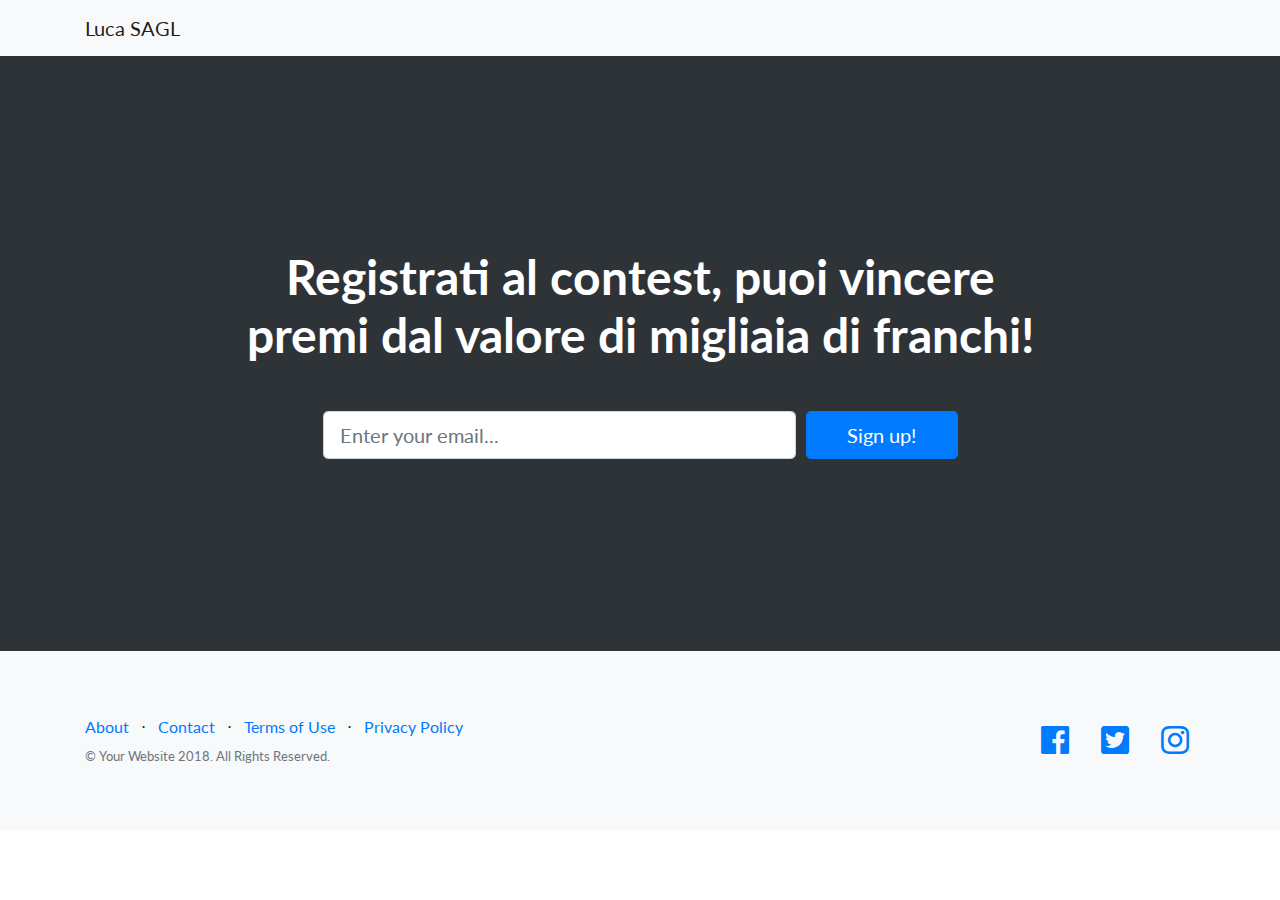
==== Codice/index.html @ 52860971 "Codice + Diario + Documentazione" ====
<!DOCTYPE html>
<html lang="en">

  <head>

    <meta charset="utf-8">
    <meta name="viewport" content="width=device-width, initial-scale=1, shrink-to-fit=no">
    <meta name="description" content="">
    <meta name="author" content="">

    <title>Homepage</title>

    <!-- Bootstrap core CSS -->
    <link href="vendor/bootstrap/css/bootstrap.min.css" rel="stylesheet">

    <!-- Custom fonts for this template -->
    <link href="vendor/fontawesome-free/css/all.min.css" rel="stylesheet">
    <link href="vendor/simple-line-icons/css/simple-line-icons.css" rel="stylesheet" type="text/css">
    <link href="https://fonts.googleapis.com/css?family=Lato:300,400,700,300italic,400italic,700italic" rel="stylesheet" type="text/css">

    <!-- Custom styles for this template -->
    <link href="css/landing-page.min.css" rel="stylesheet">

  </head>

  <body>

    <!-- Navigation -->
    <nav class="navbar navbar-light bg-light static-top">
      <div class="container">
        <a class="navbar-brand" href="#">Luca SAGL</a>
      </div>
    </nav>

    <!-- Masthead -->
    <header class="masthead text-white text-center" id="carousel">
      <div class="overlay"></div>
      <div class="container" style="opacity: 1;">
        <div class="row">
          <div class="col-xl-9 mx-auto">
            <h1 class="mb-5">Registrati al contest, puoi vincere premi dal valore di migliaia di franchi!</h1>
          </div>
          <div class="col-md-10 col-lg-8 col-xl-7 mx-auto">
            <form>
              <div class="form-row">
                <div class="col-12 col-md-9 mb-2 mb-md-0">
                  <input type="email" class="form-control form-control-lg" placeholder="Enter your email...">
                </div>
                <div class="col-12 col-md-3">
                  <button type="submit" class="btn btn-block btn-lg btn-primary">Sign up!</button>
                </div>
              </div>
            </form>
          </div>
        </div>
      </div>
    </header>

   
    <!-- Footer -->
    
    <footer class="footer bg-light">
      <div class="container">
        <div class="row">
          <div class="col-lg-6 h-100 text-center text-lg-left my-auto">
            <ul class="list-inline mb-2">
              <li class="list-inline-item">
                <a href="#">About</a>
              </li>
              <li class="list-inline-item">&sdot;</li>
              <li class="list-inline-item">
                <a href="#">Contact</a>
              </li>
              <li class="list-inline-item">&sdot;</li>
              <li class="list-inline-item">
                <a href="#">Terms of Use</a>
              </li>
              <li class="list-inline-item">&sdot;</li>
              <li class="list-inline-item">
                <a href="#">Privacy Policy</a>
              </li>
            </ul>
            <p class="text-muted small mb-4 mb-lg-0">&copy; Your Website 2018. All Rights Reserved.</p>
          </div>
          <div class="col-lg-6 h-100 text-center text-lg-right my-auto">
            <ul class="list-inline mb-0">
              <li class="list-inline-item mr-3">
                <a href="#">
                  <i class="fab fa-facebook fa-2x fa-fw"></i>
                </a>
              </li>
              <li class="list-inline-item mr-3">
                <a href="#">
                  <i class="fab fa-twitter-square fa-2x fa-fw"></i>
                </a>
              </li>
              <li class="list-inline-item">
                <a href="#">
                  <i class="fab fa-instagram fa-2x fa-fw"></i>
                </a>
              </li>
            </ul>
          </div>
        </div>
      </div>
    </footer>

    <!-- Bootstrap core JavaScript -->
    <script src="vendor/jquery/jquery.min.js"></script>
    <script src="vendor/bootstrap/js/bootstrap.bundle.min.js"></script>

    <script>
      var imageIndex = 0;
      var intervall = 1000;
      setInterval(function(){
          if(imageIndex == 0){
              $(".masthead").css("background-image","url('img/bg-showcase-1.jpg')"); 
              
              console.log("Changed 0");
          } 

          if(imageIndex == 1){
              $(".masthead").css("background-image","url('img/bg-showcase-2.jpg')");  
              console.log("Changed 1");
          }

          if(imageIndex == 2){
              $(".masthead").css("background-image","url('img/bg-showcase-3.jpg')");  
              console.log("Changed 2");
          } 

          imageIndex += 1;
          if(imageIndex > 2){imageIndex =0;}
      },intervall);
    </script>
  </body>
</html>
---- Codice/vendor/fontawesome-free/css/all.min.css ----
/*!
 * Font Awesome Free 5.3.1 by @fontawesome - https://fontawesome.com
 * License - https://fontawesome.com/license/free (Icons: CC BY 4.0, Fonts: SIL OFL 1.1, Code: MIT License)
 */
.fa,.fab,.fal,.far,.fas{-moz-osx-font-smoothing:grayscale;-webkit-font-smoothing:antialiased;display:inline-block;font-style:normal;font-variant:normal;text-rendering:auto;line-height:1}.fa-lg{font-size:1.33333em;line-height:.75em;vertical-align:-.0667em}.fa-xs{font-size:.75em}.fa-sm{font-size:.875em}.fa-1x{font-size:1em}.fa-2x{font-size:2em}.fa-3x{font-size:3em}.fa-4x{font-size:4em}.fa-5x{font-size:5em}.fa-6x{font-size:6em}.fa-7x{font-size:7em}.fa-8x{font-size:8em}.fa-9x{font-size:9em}.fa-10x{font-size:10em}.fa-fw{text-align:center;width:1.25em}.fa-ul{list-style-type:none;margin-left:2.5em;padding-left:0}.fa-ul>li{position:relative}.fa-li{left:-2em;position:absolute;text-align:center;width:2em;line-height:inherit}.fa-border{border:.08em solid #eee;border-radius:.1em;padding:.2em .25em .15em}.fa-pull-left{float:left}.fa-pull-right{float:right}.fa.fa-pull-left,.fab.fa-pull-left,.fal.fa-pull-left,.far.fa-pull-left,.fas.fa-pull-left{margin-right:.3em}.fa.fa-pull-right,.fab.fa-pull-right,.fal.fa-pull-right,.far.fa-pull-right,.fas.fa-pull-right{margin-left:.3em}.fa-spin{animation:fa-spin 2s infinite linear}.fa-pulse{animation:fa-spin 1s infinite steps(8)}@keyframes fa-spin{0%{transform:rotate(0deg)}to{transform:rotate(1turn)}}.fa-rotate-90{-ms-filter:"progid:DXImageTransform.Microsoft.BasicImage(rotation=1)";transform:rotate(90deg)}.fa-rotate-180{-ms-filter:"progid:DXImageTransform.Microsoft.BasicImage(rotation=2)";transform:rotate(180deg)}.fa-rotate-270{-ms-filter:"progid:DXImageTransform.Microsoft.BasicImage(rotation=3)";transform:rotate(270deg)}.fa-flip-horizontal{-ms-filter:"progid:DXImageTransform.Microsoft.BasicImage(rotation=0, mirror=1)";transform:scaleX(-1)}.fa-flip-vertical{transform:scaleY(-1)}.fa-flip-horizontal.fa-flip-vertical,.fa-flip-vertical{-ms-filter:"progid:DXImageTransform.Microsoft.BasicImage(rotation=2, mirror=1)"}.fa-flip-horizontal.fa-flip-vertical{transform:scale(-1)}:root .fa-flip-horizontal,:root .fa-flip-vertical,:root .fa-rotate-90,:root .fa-rotate-180,:root .fa-rotate-270{-webkit-filter:none;filter:none}.fa-stack{display:inline-block;height:2em;line-height:2em;position:relative;vertical-align:middle;width:2em}.fa-stack-1x,.fa-stack-2x{left:0;position:absolute;text-align:center;width:100%}.fa-stack-1x{line-height:inherit}.fa-stack-2x{font-size:2em}.fa-inverse{color:#fff}.fa-500px:before{content:"\f26e"}.fa-accessible-icon:before{content:"\f368"}.fa-accusoft:before{content:"\f369"}.fa-ad:before{content:"\f641"}.fa-address-book:before{content:"\f2b9"}.fa-address-card:before{content:"\f2bb"}.fa-adjust:before{content:"\f042"}.fa-adn:before{content:"\f170"}.fa-adversal:before{content:"\f36a"}.fa-affiliatetheme:before{content:"\f36b"}.fa-air-freshener:before{content:"\f5d0"}.fa-algolia:before{content:"\f36c"}.fa-align-center:before{content:"\f037"}.fa-align-justify:before{content:"\f039"}.fa-align-left:before{content:"\f036"}.fa-align-right:before{content:"\f038"}.fa-alipay:before{content:"\f642"}.fa-allergies:before{content:"\f461"}.fa-amazon:before{content:"\f270"}.fa-amazon-pay:before{content:"\f42c"}.fa-ambulance:before{content:"\f0f9"}.fa-american-sign-language-interpreting:before{content:"\f2a3"}.fa-amilia:before{content:"\f36d"}.fa-anchor:before{content:"\f13d"}.fa-android:before{content:"\f17b"}.fa-angellist:before{content:"\f209"}.fa-angle-double-down:before{content:"\f103"}.fa-angle-double-left:before{content:"\f100"}.fa-angle-double-right:before{content:"\f101"}.fa-angle-double-up:before{content:"\f102"}.fa-angle-down:before{content:"\f107"}.fa-angle-left:before{content:"\f104"}.fa-angle-right:before{content:"\f105"}.fa-angle-up:before{content:"\f106"}.fa-angry:before{content:"\f556"}.fa-angrycreative:before{content:"\f36e"}.fa-angular:before{content:"\f420"}.fa-ankh:before{content:"\f644"}.fa-app-store:before{content:"\f36f"}.fa-app-store-ios:before{content:"\f370"}.fa-apper:before{content:"\f371"}.fa-apple:before{content:"\f179"}.fa-apple-alt:before{content:"\f5d1"}.fa-apple-pay:before{content:"\f415"}.fa-archive:before{content:"\f187"}.fa-archway:before{content:"\f557"}.fa-arrow-alt-circle-down:before{content:"\f358"}.fa-arrow-alt-circle-left:before{content:"\f359"}.fa-arrow-alt-circle-right:before{content:"\f35a"}.fa-arrow-alt-circle-up:before{content:"\f35b"}.fa-arrow-circle-down:before{content:"\f0ab"}.fa-arrow-circle-left:before{content:"\f0a8"}.fa-arrow-circle-right:before{content:"\f0a9"}.fa-arrow-circle-up:before{content:"\f0aa"}.fa-arrow-down:before{content:"\f063"}.fa-arrow-left:before{content:"\f060"}.fa-arrow-right:before{content:"\f061"}.fa-arrow-up:before{content:"\f062"}.fa-arrows-alt:before{content:"\f0b2"}.fa-arrows-alt-h:before{content:"\f337"}.fa-arrows-alt-v:before{content:"\f338"}.fa-assistive-listening-systems:before{content:"\f2a2"}.fa-asterisk:before{content:"\f069"}.fa-asymmetrik:before{content:"\f372"}.fa-at:before{content:"\f1fa"}.fa-atlas:before{content:"\f558"}.fa-atom:before{content:"\f5d2"}.fa-audible:before{content:"\f373"}.fa-audio-description:before{content:"\f29e"}.fa-autoprefixer:before{content:"\f41c"}.fa-avianex:before{content:"\f374"}.fa-aviato:before{content:"\f421"}.fa-award:before{content:"\f559"}.fa-aws:before{content:"\f375"}.fa-backspace:before{content:"\f55a"}.fa-backward:before{content:"\f04a"}.fa-balance-scale:before{content:"\f24e"}.fa-ban:before{content:"\f05e"}.fa-band-aid:before{content:"\f462"}.fa-bandcamp:before{content:"\f2d5"}.fa-barcode:before{content:"\f02a"}.fa-bars:before{content:"\f0c9"}.fa-baseball-ball:before{content:"\f433"}.fa-basketball-ball:before{content:"\f434"}.fa-bath:before{content:"\f2cd"}.fa-battery-empty:before{content:"\f244"}.fa-battery-full:before{content:"\f240"}.fa-battery-half:before{content:"\f242"}.fa-battery-quarter:before{content:"\f243"}.fa-battery-three-quarters:before{content:"\f241"}.fa-bed:before{content:"\f236"}.fa-beer:before{content:"\f0fc"}.fa-behance:before{content:"\f1b4"}.fa-behance-square:before{content:"\f1b5"}.fa-bell:before{content:"\f0f3"}.fa-bell-slash:before{content:"\f1f6"}.fa-bezier-curve:before{content:"\f55b"}.fa-bible:before{content:"\f647"}.fa-bicycle:before{content:"\f206"}.fa-bimobject:before{content:"\f378"}.fa-binoculars:before{content:"\f1e5"}.fa-birthday-cake:before{content:"\f1fd"}.fa-bitbucket:before{content:"\f171"}.fa-bitcoin:before{content:"\f379"}.fa-bity:before{content:"\f37a"}.fa-black-tie:before{content:"\f27e"}.fa-blackberry:before{content:"\f37b"}.fa-blender:before{content:"\f517"}.fa-blind:before{content:"\f29d"}.fa-blogger:before{content:"\f37c"}.fa-blogger-b:before{content:"\f37d"}.fa-bluetooth:before{content:"\f293"}.fa-bluetooth-b:before{content:"\f294"}.fa-bold:before{content:"\f032"}.fa-bolt:before{content:"\f0e7"}.fa-bomb:before{content:"\f1e2"}.fa-bone:before{content:"\f5d7"}.fa-bong:before{content:"\f55c"}.fa-book:before{content:"\f02d"}.fa-book-open:before{content:"\f518"}.fa-book-reader:before{content:"\f5da"}.fa-bookmark:before{content:"\f02e"}.fa-bowling-ball:before{content:"\f436"}.fa-box:before{content:"\f466"}.fa-box-open:before{content:"\f49e"}.fa-boxes:before{content:"\f468"}.fa-braille:before{content:"\f2a1"}.fa-brain:before{content:"\f5dc"}.fa-briefcase:before{content:"\f0b1"}.fa-briefcase-medical:before{content:"\f469"}.fa-broadcast-tower:before{content:"\f519"}.fa-broom:before{content:"\f51a"}.fa-brush:before{content:"\f55d"}.fa-btc:before{content:"\f15a"}.fa-bug:before{content:"\f188"}.fa-building:before{content:"\f1ad"}.fa-bullhorn:before{content:"\f0a1"}.fa-bullseye:before{content:"\f140"}.fa-burn:before{content:"\f46a"}.fa-buromobelexperte:before{content:"\f37f"}.fa-bus:before{content:"\f207"}.fa-bus-alt:before{content:"\f55e"}.fa-business-time:before{content:"\f64a"}.fa-buysellads:before{content:"\f20d"}.fa-calculator:before{content:"\f1ec"}.fa-calendar:before{content:"\f133"}.fa-calendar-alt:before{content:"\f073"}.fa-calendar-check:before{content:"\f274"}.fa-calendar-minus:before{content:"\f272"}.fa-calendar-plus:before{content:"\f271"}.fa-calendar-times:before{content:"\f273"}.fa-camera:before{content:"\f030"}.fa-camera-retro:before{content:"\f083"}.fa-cannabis:before{content:"\f55f"}.fa-capsules:before{content:"\f46b"}.fa-car:before{content:"\f1b9"}.fa-car-alt:before{content:"\f5de"}.fa-car-battery:before{content:"\f5df"}.fa-car-crash:before{content:"\f5e1"}.fa-car-side:before{content:"\f5e4"}.fa-caret-down:before{content:"\f0d7"}.fa-caret-left:before{content:"\f0d9"}.fa-caret-right:before{content:"\f0da"}.fa-caret-square-down:before{content:"\f150"}.fa-caret-square-left:before{content:"\f191"}.fa-caret-square-right:before{content:"\f152"}.fa-caret-square-up:before{content:"\f151"}.fa-caret-up:before{content:"\f0d8"}.fa-cart-arrow-down:before{content:"\f218"}.fa-cart-plus:before{content:"\f217"}.fa-cc-amazon-pay:before{content:"\f42d"}.fa-cc-amex:before{content:"\f1f3"}.fa-cc-apple-pay:before{content:"\f416"}.fa-cc-diners-club:before{content:"\f24c"}.fa-cc-discover:before{content:"\f1f2"}.fa-cc-jcb:before{content:"\f24b"}.fa-cc-mastercard:before{content:"\f1f1"}.fa-cc-paypal:before{content:"\f1f4"}.fa-cc-stripe:before{content:"\f1f5"}.fa-cc-visa:before{content:"\f1f0"}.fa-centercode:before{content:"\f380"}.fa-certificate:before{content:"\f0a3"}.fa-chalkboard:before{content:"\f51b"}.fa-chalkboard-teacher:before{content:"\f51c"}.fa-charging-station:before{content:"\f5e7"}.fa-chart-area:before{content:"\f1fe"}.fa-chart-bar:before{content:"\f080"}.fa-chart-line:before{content:"\f201"}.fa-chart-pie:before{content:"\f200"}.fa-check:before{content:"\f00c"}.fa-check-circle:before{content:"\f058"}.fa-check-double:before{content:"\f560"}.fa-check-square:before{content:"\f14a"}.fa-chess:before{content:"\f439"}.fa-chess-bishop:before{content:"\f43a"}.fa-chess-board:before{content:"\f43c"}.fa-chess-king:before{content:"\f43f"}.fa-chess-knight:before{content:"\f441"}.fa-chess-pawn:before{content:"\f443"}.fa-chess-queen:before{content:"\f445"}.fa-chess-rook:before{content:"\f447"}.fa-chevron-circle-down:before{content:"\f13a"}.fa-chevron-circle-left:before{content:"\f137"}.fa-chevron-circle-right:before{content:"\f138"}.fa-chevron-circle-up:before{content:"\f139"}.fa-chevron-down:before{content:"\f078"}.fa-chevron-left:before{content:"\f053"}.fa-chevron-right:before{content:"\f054"}.fa-chevron-up:before{content:"\f077"}.fa-child:before{content:"\f1ae"}.fa-chrome:before{content:"\f268"}.fa-church:before{content:"\f51d"}.fa-circle:before{content:"\f111"}.fa-circle-notch:before{content:"\f1ce"}.fa-city:before{content:"\f64f"}.fa-clipboard:before{content:"\f328"}.fa-clipboard-check:before{content:"\f46c"}.fa-clipboard-list:before{content:"\f46d"}.fa-clock:before{content:"\f017"}.fa-clone:before{content:"\f24d"}.fa-closed-captioning:before{content:"\f20a"}.fa-cloud:before{content:"\f0c2"}.fa-cloud-download-alt:before{content:"\f381"}.fa-cloud-upload-alt:before{content:"\f382"}.fa-cloudscale:before{content:"\f383"}.fa-cloudsmith:before{content:"\f384"}.fa-cloudversify:before{content:"\f385"}.fa-cocktail:before{content:"\f561"}.fa-code:before{content:"\f121"}.fa-code-branch:before{content:"\f126"}.fa-codepen:before{content:"\f1cb"}.fa-codiepie:before{content:"\f284"}.fa-coffee:before{content:"\f0f4"}.fa-cog:before{content:"\f013"}.fa-cogs:before{content:"\f085"}.fa-coins:before{content:"\f51e"}.fa-columns:before{content:"\f0db"}.fa-comment:before{content:"\f075"}.fa-comment-alt:before{content:"\f27a"}.fa-comment-dollar:before{content:"\f651"}.fa-comment-dots:before{content:"\f4ad"}.fa-comment-slash:before{content:"\f4b3"}.fa-comments:before{content:"\f086"}.fa-comments-dollar:before{content:"\f653"}.fa-compact-disc:before{content:"\f51f"}.fa-compass:before{content:"\f14e"}.fa-compress:before{content:"\f066"}.fa-concierge-bell:before{content:"\f562"}.fa-connectdevelop:before{content:"\f20e"}.fa-contao:before{content:"\f26d"}.fa-cookie:before{content:"\f563"}.fa-cookie-bite:before{content:"\f564"}.fa-copy:before{content:"\f0c5"}.fa-copyright:before{content:"\f1f9"}.fa-couch:before{content:"\f4b8"}.fa-cpanel:before{content:"\f388"}.fa-creative-commons:before{content:"\f25e"}.fa-creative-commons-by:before{content:"\f4e7"}.fa-creative-commons-nc:before{content:"\f4e8"}.fa-creative-commons-nc-eu:before{content:"\f4e9"}.fa-creative-commons-nc-jp:before{content:"\f4ea"}.fa-creative-commons-nd:before{content:"\f4eb"}.fa-creative-commons-pd:before{content:"\f4ec"}.fa-creative-commons-pd-alt:before{content:"\f4ed"}.fa-creative-commons-remix:before{content:"\f4ee"}.fa-creative-commons-sa:before{content:"\f4ef"}.fa-creative-commons-sampling:before{content:"\f4f0"}.fa-creative-commons-sampling-plus:before{content:"\f4f1"}.fa-creative-commons-share:before{content:"\f4f2"}.fa-credit-card:before{content:"\f09d"}.fa-crop:before{content:"\f125"}.fa-crop-alt:before{content:"\f565"}.fa-cross:before{content:"\f654"}.fa-crosshairs:before{content:"\f05b"}.fa-crow:before{content:"\f520"}.fa-crown:before{content:"\f521"}.fa-css3:before{content:"\f13c"}.fa-css3-alt:before{content:"\f38b"}.fa-cube:before{content:"\f1b2"}.fa-cubes:before{content:"\f1b3"}.fa-cut:before{content:"\f0c4"}.fa-cuttlefish:before{content:"\f38c"}.fa-d-and-d:before{content:"\f38d"}.fa-dashcube:before{content:"\f210"}.fa-database:before{content:"\f1c0"}.fa-deaf:before{content:"\f2a4"}.fa-delicious:before{content:"\f1a5"}.fa-deploydog:before{content:"\f38e"}.fa-deskpro:before{content:"\f38f"}.fa-desktop:before{content:"\f108"}.fa-deviantart:before{content:"\f1bd"}.fa-dharmachakra:before{content:"\f655"}.fa-diagnoses:before{content:"\f470"}.fa-dice:before{content:"\f522"}.fa-dice-five:before{content:"\f523"}.fa-dice-four:before{content:"\f524"}.fa-dice-one:before{content:"\f525"}.fa-dice-six:before{content:"\f526"}.fa-dice-three:before{content:"\f527"}.fa-dice-two:before{content:"\f528"}.fa-digg:before{content:"\f1a6"}.fa-digital-ocean:before{content:"\f391"}.fa-digital-tachograph:before{content:"\f566"}.fa-directions:before{content:"\f5eb"}.fa-discord:before{content:"\f392"}.fa-discourse:before{content:"\f393"}.fa-divide:before{content:"\f529"}.fa-dizzy:before{content:"\f567"}.fa-dna:before{content:"\f471"}.fa-dochub:before{content:"\f394"}.fa-docker:before{content:"\f395"}.fa-dollar-sign:before{content:"\f155"}.fa-dolly:before{content:"\f472"}.fa-dolly-flatbed:before{content:"\f474"}.fa-donate:before{content:"\f4b9"}.fa-door-closed:before{content:"\f52a"}.fa-door-open:before{content:"\f52b"}.fa-dot-circle:before{content:"\f192"}.fa-dove:before{content:"\f4ba"}.fa-download:before{content:"\f019"}.fa-draft2digital:before{content:"\f396"}.fa-drafting-compass:before{content:"\f568"}.fa-draw-polygon:before{content:"\f5ee"}.fa-dribbble:before{content:"\f17d"}.fa-dribbble-square:before{content:"\f397"}.fa-dropbox:before{content:"\f16b"}.fa-drum:before{content:"\f569"}.fa-drum-steelpan:before{content:"\f56a"}.fa-drupal:before{content:"\f1a9"}.fa-dumbbell:before{content:"\f44b"}.fa-dyalog:before{content:"\f399"}.fa-earlybirds:before{content:"\f39a"}.fa-ebay:before{content:"\f4f4"}.fa-edge:before{content:"\f282"}.fa-edit:before{content:"\f044"}.fa-eject:before{content:"\f052"}.fa-elementor:before{content:"\f430"}.fa-ellipsis-h:before{content:"\f141"}.fa-ellipsis-v:before{content:"\f142"}.fa-ello:before{content:"\f5f1"}.fa-ember:before{content:"\f423"}.fa-empire:before{content:"\f1d1"}.fa-envelope:before{content:"\f0e0"}.fa-envelope-open:before{content:"\f2b6"}.fa-envelope-open-text:before{content:"\f658"}.fa-envelope-square:before{content:"\f199"}.fa-envira:before{content:"\f299"}.fa-equals:before{content:"\f52c"}.fa-eraser:before{content:"\f12d"}.fa-erlang:before{content:"\f39d"}.fa-ethereum:before{content:"\f42e"}.fa-etsy:before{content:"\f2d7"}.fa-euro-sign:before{content:"\f153"}.fa-exchange-alt:before{content:"\f362"}.fa-exclamation:before{content:"\f12a"}.fa-exclamation-circle:before{content:"\f06a"}.fa-exclamation-triangle:before{content:"\f071"}.fa-expand:before{content:"\f065"}.fa-expand-arrows-alt:before{content:"\f31e"}.fa-expeditedssl:before{content:"\f23e"}.fa-external-link-alt:before{content:"\f35d"}.fa-external-link-square-alt:before{content:"\f360"}.fa-eye:before{content:"\f06e"}.fa-eye-dropper:before{content:"\f1fb"}.fa-eye-slash:before{content:"\f070"}.fa-facebook:before{content:"\f09a"}.fa-facebook-f:before{content:"\f39e"}.fa-facebook-messenger:before{content:"\f39f"}.fa-facebook-square:before{content:"\f082"}.fa-fast-backward:before{content:"\f049"}.fa-fast-forward:before{content:"\f050"}.fa-fax:before{content:"\f1ac"}.fa-feather:before{content:"\f52d"}.fa-feather-alt:before{content:"\f56b"}.fa-female:before{content:"\f182"}.fa-fighter-jet:before{content:"\f0fb"}.fa-file:before{content:"\f15b"}.fa-file-alt:before{content:"\f15c"}.fa-file-archive:before{content:"\f1c6"}.fa-file-audio:before{content:"\f1c7"}.fa-file-code:before{content:"\f1c9"}.fa-file-contract:before{content:"\f56c"}.fa-file-download:before{content:"\f56d"}.fa-file-excel:before{content:"\f1c3"}.fa-file-export:before{content:"\f56e"}.fa-file-image:before{content:"\f1c5"}.fa-file-import:before{content:"\f56f"}.fa-file-invoice:before{content:"\f570"}.fa-file-invoice-dollar:before{content:"\f571"}.fa-file-medical:before{content:"\f477"}.fa-file-medical-alt:before{content:"\f478"}.fa-file-pdf:before{content:"\f1c1"}.fa-file-powerpoint:before{content:"\f1c4"}.fa-file-prescription:before{content:"\f572"}.fa-file-signature:before{content:"\f573"}.fa-file-upload:before{content:"\f574"}.fa-file-video:before{content:"\f1c8"}.fa-file-word:before{content:"\f1c2"}.fa-fill:before{content:"\f575"}.fa-fill-drip:before{content:"\f576"}.fa-film:before{content:"\f008"}.fa-filter:before{content:"\f0b0"}.fa-fingerprint:before{content:"\f577"}.fa-fire:before{content:"\f06d"}.fa-fire-extinguisher:before{content:"\f134"}.fa-firefox:before{content:"\f269"}.fa-first-aid:before{content:"\f479"}.fa-first-order:before{content:"\f2b0"}.fa-first-order-alt:before{content:"\f50a"}.fa-firstdraft:before{content:"\f3a1"}.fa-fish:before{content:"\f578"}.fa-flag:before{content:"\f024"}.fa-flag-checkered:before{content:"\f11e"}.fa-flask:before{content:"\f0c3"}.fa-flickr:before{content:"\f16e"}.fa-flipboard:before{content:"\f44d"}.fa-flushed:before{content:"\f579"}.fa-fly:before{content:"\f417"}.fa-folder:before{content:"\f07b"}.fa-folder-minus:before{content:"\f65d"}.fa-folder-open:before{content:"\f07c"}.fa-folder-plus:before{content:"\f65e"}.fa-font:before{content:"\f031"}.fa-font-awesome:before{content:"\f2b4"}.fa-font-awesome-alt:before{content:"\f35c"}.fa-font-awesome-flag:before{content:"\f425"}.fa-font-awesome-logo-full:before{content:"\f4e6"}.fa-fonticons:before{content:"\f280"}.fa-fonticons-fi:before{content:"\f3a2"}.fa-football-ball:before{content:"\f44e"}.fa-fort-awesome:before{content:"\f286"}.fa-fort-awesome-alt:before{content:"\f3a3"}.fa-forumbee:before{content:"\f211"}.fa-forward:before{content:"\f04e"}.fa-foursquare:before{content:"\f180"}.fa-free-code-camp:before{content:"\f2c5"}.fa-freebsd:before{content:"\f3a4"}.fa-frog:before{content:"\f52e"}.fa-frown:before{content:"\f119"}.fa-frown-open:before{content:"\f57a"}.fa-fulcrum:before{content:"\f50b"}.fa-funnel-dollar:before{content:"\f662"}.fa-futbol:before{content:"\f1e3"}.fa-galactic-republic:before{content:"\f50c"}.fa-galactic-senate:before{content:"\f50d"}.fa-gamepad:before{content:"\f11b"}.fa-gas-pump:before{content:"\f52f"}.fa-gavel:before{content:"\f0e3"}.fa-gem:before{content:"\f3a5"}.fa-genderless:before{content:"\f22d"}.fa-get-pocket:before{content:"\f265"}.fa-gg:before{content:"\f260"}.fa-gg-circle:before{content:"\f261"}.fa-gift:before{content:"\f06b"}.fa-git:before{content:"\f1d3"}.fa-git-square:before{content:"\f1d2"}.fa-github:before{content:"\f09b"}.fa-github-alt:before{content:"\f113"}.fa-github-square:before{content:"\f092"}.fa-gitkraken:before{content:"\f3a6"}.fa-gitlab:before{content:"\f296"}.fa-gitter:before{content:"\f426"}.fa-glass-martini:before{content:"\f000"}.fa-glass-martini-alt:before{content:"\f57b"}.fa-glasses:before{content:"\f530"}.fa-glide:before{content:"\f2a5"}.fa-glide-g:before{content:"\f2a6"}.fa-globe:before{content:"\f0ac"}.fa-globe-africa:before{content:"\f57c"}.fa-globe-americas:before{content:"\f57d"}.fa-globe-asia:before{content:"\f57e"}.fa-gofore:before{content:"\f3a7"}.fa-golf-ball:before{content:"\f450"}.fa-goodreads:before{content:"\f3a8"}.fa-goodreads-g:before{content:"\f3a9"}.fa-google:before{content:"\f1a0"}.fa-google-drive:before{content:"\f3aa"}.fa-google-play:before{content:"\f3ab"}.fa-google-plus:before{content:"\f2b3"}.fa-google-plus-g:before{content:"\f0d5"}.fa-google-plus-square:before{content:"\f0d4"}.fa-google-wallet:before{content:"\f1ee"}.fa-gopuram:before{content:"\f664"}.fa-graduation-cap:before{content:"\f19d"}.fa-gratipay:before{content:"\f184"}.fa-grav:before{content:"\f2d6"}.fa-greater-than:before{content:"\f531"}.fa-greater-than-equal:before{content:"\f532"}.fa-grimace:before{content:"\f57f"}.fa-grin:before{content:"\f580"}.fa-grin-alt:before{content:"\f581"}.fa-grin-beam:before{content:"\f582"}.fa-grin-beam-sweat:before{content:"\f583"}.fa-grin-hearts:before{content:"\f584"}.fa-grin-squint:before{content:"\f585"}.fa-grin-squint-tears:before{content:"\f586"}.fa-grin-stars:before{content:"\f587"}.fa-grin-tears:before{content:"\f588"}.fa-grin-tongue:before{content:"\f589"}.fa-grin-tongue-squint:before{content:"\f58a"}.fa-grin-tongue-wink:before{content:"\f58b"}.fa-grin-wink:before{content:"\f58c"}.fa-grip-horizontal:before{content:"\f58d"}.fa-grip-vertical:before{content:"\f58e"}.fa-gripfire:before{content:"\f3ac"}.fa-grunt:before{content:"\f3ad"}.fa-gulp:before{content:"\f3ae"}.fa-h-square:before{content:"\f0fd"}.fa-hacker-news:before{content:"\f1d4"}.fa-hacker-news-square:before{content:"\f3af"}.fa-hackerrank:before{content:"\f5f7"}.fa-hamsa:before{content:"\f665"}.fa-hand-holding:before{content:"\f4bd"}.fa-hand-holding-heart:before{content:"\f4be"}.fa-hand-holding-usd:before{content:"\f4c0"}.fa-hand-lizard:before{content:"\f258"}.fa-hand-paper:before{content:"\f256"}.fa-hand-peace:before{content:"\f25b"}.fa-hand-point-down:before{content:"\f0a7"}.fa-hand-point-left:before{content:"\f0a5"}.fa-hand-point-right:before{content:"\f0a4"}.fa-hand-point-up:before{content:"\f0a6"}.fa-hand-pointer:before{content:"\f25a"}.fa-hand-rock:before{content:"\f255"}.fa-hand-scissors:before{content:"\f257"}.fa-hand-spock:before{content:"\f259"}.fa-hands:before{content:"\f4c2"}.fa-hands-helping:before{content:"\f4c4"}.fa-handshake:before{content:"\f2b5"}.fa-hashtag:before{content:"\f292"}.fa-haykal:before{content:"\f666"}.fa-hdd:before{content:"\f0a0"}.fa-heading:before{content:"\f1dc"}.fa-headphones:before{content:"\f025"}.fa-headphones-alt:before{content:"\f58f"}.fa-headset:before{content:"\f590"}.fa-heart:before{content:"\f004"}.fa-heartbeat:before{content:"\f21e"}.fa-helicopter:before{content:"\f533"}.fa-highlighter:before{content:"\f591"}.fa-hips:before{content:"\f452"}.fa-hire-a-helper:before{content:"\f3b0"}.fa-history:before{content:"\f1da"}.fa-hockey-puck:before{content:"\f453"}.fa-home:before{content:"\f015"}.fa-hooli:before{content:"\f427"}.fa-hornbill:before{content:"\f592"}.fa-hospital:before{content:"\f0f8"}.fa-hospital-alt:before{content:"\f47d"}.fa-hospital-symbol:before{content:"\f47e"}.fa-hot-tub:before{content:"\f593"}.fa-hotel:before{content:"\f594"}.fa-hotjar:before{content:"\f3b1"}.fa-hourglass:before{content:"\f254"}.fa-hourglass-end:before{content:"\f253"}.fa-hourglass-half:before{content:"\f252"}.fa-hourglass-start:before{content:"\f251"}.fa-houzz:before{content:"\f27c"}.fa-html5:before{content:"\f13b"}.fa-hubspot:before{content:"\f3b2"}.fa-i-cursor:before{content:"\f246"}.fa-id-badge:before{content:"\f2c1"}.fa-id-card:before{content:"\f2c2"}.fa-id-card-alt:before{content:"\f47f"}.fa-image:before{content:"\f03e"}.fa-images:before{content:"\f302"}.fa-imdb:before{content:"\f2d8"}.fa-inbox:before{content:"\f01c"}.fa-indent:before{content:"\f03c"}.fa-industry:before{content:"\f275"}.fa-infinity:before{content:"\f534"}.fa-info:before{content:"\f129"}.fa-info-circle:before{content:"\f05a"}.fa-instagram:before{content:"\f16d"}.fa-internet-explorer:before{content:"\f26b"}.fa-ioxhost:before{content:"\f208"}.fa-italic:before{content:"\f033"}.fa-itunes:before{content:"\f3b4"}.fa-itunes-note:before{content:"\f3b5"}.fa-java:before{content:"\f4e4"}.fa-jedi:before{content:"\f669"}.fa-jedi-order:before{content:"\f50e"}.fa-jenkins:before{content:"\f3b6"}.fa-joget:before{content:"\f3b7"}.fa-joint:before{content:"\f595"}.fa-joomla:before{content:"\f1aa"}.fa-journal-whills:before{content:"\f66a"}.fa-js:before{content:"\f3b8"}.fa-js-square:before{content:"\f3b9"}.fa-jsfiddle:before{content:"\f1cc"}.fa-kaaba:before{content:"\f66b"}.fa-kaggle:before{content:"\f5fa"}.fa-key:before{content:"\f084"}.fa-keybase:before{content:"\f4f5"}.fa-keyboard:before{content:"\f11c"}.fa-keycdn:before{content:"\f3ba"}.fa-khanda:before{content:"\f66d"}.fa-kickstarter:before{content:"\f3bb"}.fa-kickstarter-k:before{content:"\f3bc"}.fa-kiss:before{content:"\f596"}.fa-kiss-beam:before{content:"\f597"}.fa-kiss-wink-heart:before{content:"\f598"}.fa-kiwi-bird:before{content:"\f535"}.fa-korvue:before{content:"\f42f"}.fa-landmark:before{content:"\f66f"}.fa-language:before{content:"\f1ab"}.fa-laptop:before{content:"\f109"}.fa-laptop-code:before{content:"\f5fc"}.fa-laravel:before{content:"\f3bd"}.fa-lastfm:before{content:"\f202"}.fa-lastfm-square:before{content:"\f203"}.fa-laugh:before{content:"\f599"}.fa-laugh-beam:before{content:"\f59a"}.fa-laugh-squint:before{content:"\f59b"}.fa-laugh-wink:before{content:"\f59c"}.fa-layer-group:before{content:"\f5fd"}.fa-leaf:before{content:"\f06c"}.fa-leanpub:before{content:"\f212"}.fa-lemon:before{content:"\f094"}.fa-less:before{content:"\f41d"}.fa-less-than:before{content:"\f536"}.fa-less-than-equal:before{content:"\f537"}.fa-level-down-alt:before{content:"\f3be"}.fa-level-up-alt:before{content:"\f3bf"}.fa-life-ring:before{content:"\f1cd"}.fa-lightbulb:before{content:"\f0eb"}.fa-line:before{content:"\f3c0"}.fa-link:before{content:"\f0c1"}.fa-linkedin:before{content:"\f08c"}.fa-linkedin-in:before{content:"\f0e1"}.fa-linode:before{content:"\f2b8"}.fa-linux:before{content:"\f17c"}.fa-lira-sign:before{content:"\f195"}.fa-list:before{content:"\f03a"}.fa-list-alt:before{content:"\f022"}.fa-list-ol:before{content:"\f0cb"}.fa-list-ul:before{content:"\f0ca"}.fa-location-arrow:before{content:"\f124"}.fa-lock:before{content:"\f023"}.fa-lock-open:before{content:"\f3c1"}.fa-long-arrow-alt-down:before{content:"\f309"}.fa-long-arrow-alt-left:before{content:"\f30a"}.fa-long-arrow-alt-right:before{content:"\f30b"}.fa-long-arrow-alt-up:before{content:"\f30c"}.fa-low-vision:before{content:"\f2a8"}.fa-luggage-cart:before{content:"\f59d"}.fa-lyft:before{content:"\f3c3"}.fa-magento:before{content:"\f3c4"}.fa-magic:before{content:"\f0d0"}.fa-magnet:before{content:"\f076"}.fa-mail-bulk:before{content:"\f674"}.fa-mailchimp:before{content:"\f59e"}.fa-male:before{content:"\f183"}.fa-mandalorian:before{content:"\f50f"}.fa-map:before{content:"\f279"}.fa-map-marked:before{content:"\f59f"}.fa-map-marked-alt:before{content:"\f5a0"}.fa-map-marker:before{content:"\f041"}.fa-map-marker-alt:before{content:"\f3c5"}.fa-map-pin:before{content:"\f276"}.fa-map-signs:before{content:"\f277"}.fa-markdown:before{content:"\f60f"}.fa-marker:before{content:"\f5a1"}.fa-mars:before{content:"\f222"}.fa-mars-double:before{content:"\f227"}.fa-mars-stroke:before{content:"\f229"}.fa-mars-stroke-h:before{content:"\f22b"}.fa-mars-stroke-v:before{content:"\f22a"}.fa-mastodon:before{content:"\f4f6"}.fa-maxcdn:before{content:"\f136"}.fa-medal:before{content:"\f5a2"}.fa-medapps:before{content:"\f3c6"}.fa-medium:before{content:"\f23a"}.fa-medium-m:before{content:"\f3c7"}.fa-medkit:before{content:"\f0fa"}.fa-medrt:before{content:"\f3c8"}.fa-meetup:before{content:"\f2e0"}.fa-megaport:before{content:"\f5a3"}.fa-meh:before{content:"\f11a"}.fa-meh-blank:before{content:"\f5a4"}.fa-meh-rolling-eyes:before{content:"\f5a5"}.fa-memory:before{content:"\f538"}.fa-menorah:before{content:"\f676"}.fa-mercury:before{content:"\f223"}.fa-microchip:before{content:"\f2db"}.fa-microphone:before{content:"\f130"}.fa-microphone-alt:before{content:"\f3c9"}.fa-microphone-alt-slash:before{content:"\f539"}.fa-microphone-slash:before{content:"\f131"}.fa-microscope:before{content:"\f610"}.fa-microsoft:before{content:"\f3ca"}.fa-minus:before{content:"\f068"}.fa-minus-circle:before{content:"\f056"}.fa-minus-square:before{content:"\f146"}.fa-mix:before{content:"\f3cb"}.fa-mixcloud:before{content:"\f289"}.fa-mizuni:before{content:"\f3cc"}.fa-mobile:before{content:"\f10b"}.fa-mobile-alt:before{content:"\f3cd"}.fa-modx:before{content:"\f285"}.fa-monero:before{content:"\f3d0"}.fa-money-bill:before{content:"\f0d6"}.fa-money-bill-alt:before{content:"\f3d1"}.fa-money-bill-wave:before{content:"\f53a"}.fa-money-bill-wave-alt:before{content:"\f53b"}.fa-money-check:before{content:"\f53c"}.fa-money-check-alt:before{content:"\f53d"}.fa-monument:before{content:"\f5a6"}.fa-moon:before{content:"\f186"}.fa-mortar-pestle:before{content:"\f5a7"}.fa-mosque:before{content:"\f678"}.fa-motorcycle:before{content:"\f21c"}.fa-mouse-pointer:before{content:"\f245"}.fa-music:before{content:"\f001"}.fa-napster:before{content:"\f3d2"}.fa-neos:before{content:"\f612"}.fa-neuter:before{content:"\f22c"}.fa-newspaper:before{content:"\f1ea"}.fa-nimblr:before{content:"\f5a8"}.fa-nintendo-switch:before{content:"\f418"}.fa-node:before{content:"\f419"}.fa-node-js:before{content:"\f3d3"}.fa-not-equal:before{content:"\f53e"}.fa-notes-medical:before{content:"\f481"}.fa-npm:before{content:"\f3d4"}.fa-ns8:before{content:"\f3d5"}.fa-nutritionix:before{content:"\f3d6"}.fa-object-group:before{content:"\f247"}.fa-object-ungroup:before{content:"\f248"}.fa-odnoklassniki:before{content:"\f263"}.fa-odnoklassniki-square:before{content:"\f264"}.fa-oil-can:before{content:"\f613"}.fa-old-republic:before{content:"\f510"}.fa-om:before{content:"\f679"}.fa-opencart:before{content:"\f23d"}.fa-openid:before{content:"\f19b"}.fa-opera:before{content:"\f26a"}.fa-optin-monster:before{content:"\f23c"}.fa-osi:before{content:"\f41a"}.fa-outdent:before{content:"\f03b"}.fa-page4:before{content:"\f3d7"}.fa-pagelines:before{content:"\f18c"}.fa-paint-brush:before{content:"\f1fc"}.fa-paint-roller:before{content:"\f5aa"}.fa-palette:before{content:"\f53f"}.fa-palfed:before{content:"\f3d8"}.fa-pallet:before{content:"\f482"}.fa-paper-plane:before{content:"\f1d8"}.fa-paperclip:before{content:"\f0c6"}.fa-parachute-box:before{content:"\f4cd"}.fa-paragraph:before{content:"\f1dd"}.fa-parking:before{content:"\f540"}.fa-passport:before{content:"\f5ab"}.fa-pastafarianism:before{content:"\f67b"}.fa-paste:before{content:"\f0ea"}.fa-patreon:before{content:"\f3d9"}.fa-pause:before{content:"\f04c"}.fa-pause-circle:before{content:"\f28b"}.fa-paw:before{content:"\f1b0"}.fa-paypal:before{content:"\f1ed"}.fa-peace:before{content:"\f67c"}.fa-pen:before{content:"\f304"}.fa-pen-alt:before{content:"\f305"}.fa-pen-fancy:before{content:"\f5ac"}.fa-pen-nib:before{content:"\f5ad"}.fa-pen-square:before{content:"\f14b"}.fa-pencil-alt:before{content:"\f303"}.fa-pencil-ruler:before{content:"\f5ae"}.fa-people-carry:before{content:"\f4ce"}.fa-percent:before{content:"\f295"}.fa-percentage:before{content:"\f541"}.fa-periscope:before{content:"\f3da"}.fa-phabricator:before{content:"\f3db"}.fa-phoenix-framework:before{content:"\f3dc"}.fa-phoenix-squadron:before{content:"\f511"}.fa-phone:before{content:"\f095"}.fa-phone-slash:before{content:"\f3dd"}.fa-phone-square:before{content:"\f098"}.fa-phone-volume:before{content:"\f2a0"}.fa-php:before{content:"\f457"}.fa-pied-piper:before{content:"\f2ae"}.fa-pied-piper-alt:before{content:"\f1a8"}.fa-pied-piper-hat:before{content:"\f4e5"}.fa-pied-piper-pp:before{content:"\f1a7"}.fa-piggy-bank:before{content:"\f4d3"}.fa-pills:before{content:"\f484"}.fa-pinterest:before{content:"\f0d2"}.fa-pinterest-p:before{content:"\f231"}.fa-pinterest-square:before{content:"\f0d3"}.fa-place-of-worship:before{content:"\f67f"}.fa-plane:before{content:"\f072"}.fa-plane-arrival:before{content:"\f5af"}.fa-plane-departure:before{content:"\f5b0"}.fa-play:before{content:"\f04b"}.fa-play-circle:before{content:"\f144"}.fa-playstation:before{content:"\f3df"}.fa-plug:before{content:"\f1e6"}.fa-plus:before{content:"\f067"}.fa-plus-circle:before{content:"\f055"}.fa-plus-square:before{content:"\f0fe"}.fa-podcast:before{content:"\f2ce"}.fa-poll:before{content:"\f681"}.fa-poll-h:before{content:"\f682"}.fa-poo:before{content:"\f2fe"}.fa-poop:before{content:"\f619"}.fa-portrait:before{content:"\f3e0"}.fa-pound-sign:before{content:"\f154"}.fa-power-off:before{content:"\f011"}.fa-pray:before{content:"\f683"}.fa-praying-hands:before{content:"\f684"}.fa-prescription:before{content:"\f5b1"}.fa-prescription-bottle:before{content:"\f485"}.fa-prescription-bottle-alt:before{content:"\f486"}.fa-print:before{content:"\f02f"}.fa-procedures:before{content:"\f487"}.fa-product-hunt:before{content:"\f288"}.fa-project-diagram:before{content:"\f542"}.fa-pushed:before{content:"\f3e1"}.fa-puzzle-piece:before{content:"\f12e"}.fa-python:before{content:"\f3e2"}.fa-qq:before{content:"\f1d6"}.fa-qrcode:before{content:"\f029"}.fa-question:before{content:"\f128"}.fa-question-circle:before{content:"\f059"}.fa-quidditch:before{content:"\f458"}.fa-quinscape:before{content:"\f459"}.fa-quora:before{content:"\f2c4"}.fa-quote-left:before{content:"\f10d"}.fa-quote-right:before{content:"\f10e"}.fa-quran:before{content:"\f687"}.fa-r-project:before{content:"\f4f7"}.fa-random:before{content:"\f074"}.fa-ravelry:before{content:"\f2d9"}.fa-react:before{content:"\f41b"}.fa-readme:before{content:"\f4d5"}.fa-rebel:before{content:"\f1d0"}.fa-receipt:before{content:"\f543"}.fa-recycle:before{content:"\f1b8"}.fa-red-river:before{content:"\f3e3"}.fa-reddit:before{content:"\f1a1"}.fa-reddit-alien:before{content:"\f281"}.fa-reddit-square:before{content:"\f1a2"}.fa-redo:before{content:"\f01e"}.fa-redo-alt:before{content:"\f2f9"}.fa-registered:before{content:"\f25d"}.fa-rendact:before{content:"\f3e4"}.fa-renren:before{content:"\f18b"}.fa-reply:before{content:"\f3e5"}.fa-reply-all:before{content:"\f122"}.fa-replyd:before{content:"\f3e6"}.fa-researchgate:before{content:"\f4f8"}.fa-resolving:before{content:"\f3e7"}.fa-retweet:before{content:"\f079"}.fa-rev:before{content:"\f5b2"}.fa-ribbon:before{content:"\f4d6"}.fa-road:before{content:"\f018"}.fa-robot:before{content:"\f544"}.fa-rocket:before{content:"\f135"}.fa-rocketchat:before{content:"\f3e8"}.fa-rockrms:before{content:"\f3e9"}.fa-route:before{content:"\f4d7"}.fa-rss:before{content:"\f09e"}.fa-rss-square:before{content:"\f143"}.fa-ruble-sign:before{content:"\f158"}.fa-ruler:before{content:"\f545"}.fa-ruler-combined:before{content:"\f546"}.fa-ruler-horizontal:before{content:"\f547"}.fa-ruler-vertical:before{content:"\f548"}.fa-rupee-sign:before{content:"\f156"}.fa-sad-cry:before{content:"\f5b3"}.fa-sad-tear:before{content:"\f5b4"}.fa-safari:before{content:"\f267"}.fa-sass:before{content:"\f41e"}.fa-save:before{content:"\f0c7"}.fa-schlix:before{content:"\f3ea"}.fa-school:before{content:"\f549"}.fa-screwdriver:before{content:"\f54a"}.fa-scribd:before{content:"\f28a"}.fa-search:before{content:"\f002"}.fa-search-dollar:before{content:"\f688"}.fa-search-location:before{content:"\f689"}.fa-search-minus:before{content:"\f010"}.fa-search-plus:before{content:"\f00e"}.fa-searchengin:before{content:"\f3eb"}.fa-seedling:before{content:"\f4d8"}.fa-sellcast:before{content:"\f2da"}.fa-sellsy:before{content:"\f213"}.fa-server:before{content:"\f233"}.fa-servicestack:before{content:"\f3ec"}.fa-shapes:before{content:"\f61f"}.fa-share:before{content:"\f064"}.fa-share-alt:before{content:"\f1e0"}.fa-share-alt-square:before{content:"\f1e1"}.fa-share-square:before{content:"\f14d"}.fa-shekel-sign:before{content:"\f20b"}.fa-shield-alt:before{content:"\f3ed"}.fa-ship:before{content:"\f21a"}.fa-shipping-fast:before{content:"\f48b"}.fa-shirtsinbulk:before{content:"\f214"}.fa-shoe-prints:before{content:"\f54b"}.fa-shopping-bag:before{content:"\f290"}.fa-shopping-basket:before{content:"\f291"}.fa-shopping-cart:before{content:"\f07a"}.fa-shopware:before{content:"\f5b5"}.fa-shower:before{content:"\f2cc"}.fa-shuttle-van:before{content:"\f5b6"}.fa-sign:before{content:"\f4d9"}.fa-sign-in-alt:before{content:"\f2f6"}.fa-sign-language:before{content:"\f2a7"}.fa-sign-out-alt:before{content:"\f2f5"}.fa-signal:before{content:"\f012"}.fa-signature:before{content:"\f5b7"}.fa-simplybuilt:before{content:"\f215"}.fa-sistrix:before{content:"\f3ee"}.fa-sitemap:before{content:"\f0e8"}.fa-sith:before{content:"\f512"}.fa-skull:before{content:"\f54c"}.fa-skyatlas:before{content:"\f216"}.fa-skype:before{content:"\f17e"}.fa-slack:before{content:"\f198"}.fa-slack-hash:before{content:"\f3ef"}.fa-sliders-h:before{content:"\f1de"}.fa-slideshare:before{content:"\f1e7"}.fa-smile:before{content:"\f118"}.fa-smile-beam:before{content:"\f5b8"}.fa-smile-wink:before{content:"\f4da"}.fa-smoking:before{content:"\f48d"}.fa-smoking-ban:before{content:"\f54d"}.fa-snapchat:before{content:"\f2ab"}.fa-snapchat-ghost:before{content:"\f2ac"}.fa-snapchat-square:before{content:"\f2ad"}.fa-snowflake:before{content:"\f2dc"}.fa-socks:before{content:"\f696"}.fa-solar-panel:before{content:"\f5ba"}.fa-sort:before{content:"\f0dc"}.fa-sort-alpha-down:before{content:"\f15d"}.fa-sort-alpha-up:before{content:"\f15e"}.fa-sort-amount-down:before{content:"\f160"}.fa-sort-amount-up:before{content:"\f161"}.fa-sort-down:before{content:"\f0dd"}.fa-sort-numeric-down:before{content:"\f162"}.fa-sort-numeric-up:before{content:"\f163"}.fa-sort-up:before{content:"\f0de"}.fa-soundcloud:before{content:"\f1be"}.fa-spa:before{content:"\f5bb"}.fa-space-shuttle:before{content:"\f197"}.fa-speakap:before{content:"\f3f3"}.fa-spinner:before{content:"\f110"}.fa-splotch:before{content:"\f5bc"}.fa-spotify:before{content:"\f1bc"}.fa-spray-can:before{content:"\f5bd"}.fa-square:before{content:"\f0c8"}.fa-square-full:before{content:"\f45c"}.fa-square-root-alt:before{content:"\f698"}.fa-squarespace:before{content:"\f5be"}.fa-stack-exchange:before{content:"\f18d"}.fa-stack-overflow:before{content:"\f16c"}.fa-stamp:before{content:"\f5bf"}.fa-star:before{content:"\f005"}.fa-star-and-crescent:before{content:"\f699"}.fa-star-half:before{content:"\f089"}.fa-star-half-alt:before{content:"\f5c0"}.fa-star-of-david:before{content:"\f69a"}.fa-star-of-life:before{content:"\f621"}.fa-staylinked:before{content:"\f3f5"}.fa-steam:before{content:"\f1b6"}.fa-steam-square:before{content:"\f1b7"}.fa-steam-symbol:before{content:"\f3f6"}.fa-step-backward:before{content:"\f048"}.fa-step-forward:before{content:"\f051"}.fa-stethoscope:before{content:"\f0f1"}.fa-sticker-mule:before{content:"\f3f7"}.fa-sticky-note:before{content:"\f249"}.fa-stop:before{content:"\f04d"}.fa-stop-circle:before{content:"\f28d"}.fa-stopwatch:before{content:"\f2f2"}.fa-store:before{content:"\f54e"}.fa-store-alt:before{content:"\f54f"}.fa-strava:before{content:"\f428"}.fa-stream:before{content:"\f550"}.fa-street-view:before{content:"\f21d"}.fa-strikethrough:before{content:"\f0cc"}.fa-stripe:before{content:"\f429"}.fa-stripe-s:before{content:"\f42a"}.fa-stroopwafel:before{content:"\f551"}.fa-studiovinari:before{content:"\f3f8"}.fa-stumbleupon:before{content:"\f1a4"}.fa-stumbleupon-circle:before{content:"\f1a3"}.fa-subscript:before{content:"\f12c"}.fa-subway:before{content:"\f239"}.fa-suitcase:before{content:"\f0f2"}.fa-suitcase-rolling:before{content:"\f5c1"}.fa-sun:before{content:"\f185"}.fa-superpowers:before{content:"\f2dd"}.fa-superscript:before{content:"\f12b"}.fa-supple:before{content:"\f3f9"}.fa-surprise:before{content:"\f5c2"}.fa-swatchbook:before{content:"\f5c3"}.fa-swimmer:before{content:"\f5c4"}.fa-swimming-pool:before{content:"\f5c5"}.fa-synagogue:before{content:"\f69b"}.fa-sync:before{content:"\f021"}.fa-sync-alt:before{content:"\f2f1"}.fa-syringe:before{content:"\f48e"}.fa-table:before{content:"\f0ce"}.fa-table-tennis:before{content:"\f45d"}.fa-tablet:before{content:"\f10a"}.fa-tablet-alt:before{content:"\f3fa"}.fa-tablets:before{content:"\f490"}.fa-tachometer-alt:before{content:"\f3fd"}.fa-tag:before{content:"\f02b"}.fa-tags:before{content:"\f02c"}.fa-tape:before{content:"\f4db"}.fa-tasks:before{content:"\f0ae"}.fa-taxi:before{content:"\f1ba"}.fa-teamspeak:before{content:"\f4f9"}.fa-teeth:before{content:"\f62e"}.fa-teeth-open:before{content:"\f62f"}.fa-telegram:before{content:"\f2c6"}.fa-telegram-plane:before{content:"\f3fe"}.fa-tencent-weibo:before{content:"\f1d5"}.fa-terminal:before{content:"\f120"}.fa-text-height:before{content:"\f034"}.fa-text-width:before{content:"\f035"}.fa-th:before{content:"\f00a"}.fa-th-large:before{content:"\f009"}.fa-th-list:before{content:"\f00b"}.fa-the-red-yeti:before{content:"\f69d"}.fa-theater-masks:before{content:"\f630"}.fa-themeco:before{content:"\f5c6"}.fa-themeisle:before{content:"\f2b2"}.fa-thermometer:before{content:"\f491"}.fa-thermometer-empty:before{content:"\f2cb"}.fa-thermometer-full:before{content:"\f2c7"}.fa-thermometer-half:before{content:"\f2c9"}.fa-thermometer-quarter:before{content:"\f2ca"}.fa-thermometer-three-quarters:before{content:"\f2c8"}.fa-thumbs-down:before{content:"\f165"}.fa-thumbs-up:before{content:"\f164"}.fa-thumbtack:before{content:"\f08d"}.fa-ticket-alt:before{content:"\f3ff"}.fa-times:before{content:"\f00d"}.fa-times-circle:before{content:"\f057"}.fa-tint:before{content:"\f043"}.fa-tint-slash:before{content:"\f5c7"}.fa-tired:before{content:"\f5c8"}.fa-toggle-off:before{content:"\f204"}.fa-toggle-on:before{content:"\f205"}.fa-toolbox:before{content:"\f552"}.fa-tooth:before{content:"\f5c9"}.fa-torah:before{content:"\f6a0"}.fa-torii-gate:before{content:"\f6a1"}.fa-trade-federation:before{content:"\f513"}.fa-trademark:before{content:"\f25c"}.fa-traffic-light:before{content:"\f637"}.fa-train:before{content:"\f238"}.fa-transgender:before{content:"\f224"}.fa-transgender-alt:before{content:"\f225"}.fa-trash:before{content:"\f1f8"}.fa-trash-alt:before{content:"\f2ed"}.fa-tree:before{content:"\f1bb"}.fa-trello:before{content:"\f181"}.fa-tripadvisor:before{content:"\f262"}.fa-trophy:before{content:"\f091"}.fa-truck:before{content:"\f0d1"}.fa-truck-loading:before{content:"\f4de"}.fa-truck-monster:before{content:"\f63b"}.fa-truck-moving:before{content:"\f4df"}.fa-truck-pickup:before{content:"\f63c"}.fa-tshirt:before{content:"\f553"}.fa-tty:before{content:"\f1e4"}.fa-tumblr:before{content:"\f173"}.fa-tumblr-square:before{content:"\f174"}.fa-tv:before{content:"\f26c"}.fa-twitch:before{content:"\f1e8"}.fa-twitter:before{content:"\f099"}.fa-twitter-square:before{content:"\f081"}.fa-typo3:before{content:"\f42b"}.fa-uber:before{content:"\f402"}.fa-uikit:before{content:"\f403"}.fa-umbrella:before{content:"\f0e9"}.fa-umbrella-beach:before{content:"\f5ca"}.fa-underline:before{content:"\f0cd"}.fa-undo:before{content:"\f0e2"}.fa-undo-alt:before{content:"\f2ea"}.fa-uniregistry:before{content:"\f404"}.fa-universal-access:before{content:"\f29a"}.fa-university:before{content:"\f19c"}.fa-unlink:before{content:"\f127"}.fa-unlock:before{content:"\f09c"}.fa-unlock-alt:before{content:"\f13e"}.fa-untappd:before{content:"\f405"}.fa-upload:before{content:"\f093"}.fa-usb:before{content:"\f287"}.fa-user:before{content:"\f007"}.fa-user-alt:before{content:"\f406"}.fa-user-alt-slash:before{content:"\f4fa"}.fa-user-astronaut:before{content:"\f4fb"}.fa-user-check:before{content:"\f4fc"}.fa-user-circle:before{content:"\f2bd"}.fa-user-clock:before{content:"\f4fd"}.fa-user-cog:before{content:"\f4fe"}.fa-user-edit:before{content:"\f4ff"}.fa-user-friends:before{content:"\f500"}.fa-user-graduate:before{content:"\f501"}.fa-user-lock:before{content:"\f502"}.fa-user-md:before{content:"\f0f0"}.fa-user-minus:before{content:"\f503"}.fa-user-ninja:before{content:"\f504"}.fa-user-plus:before{content:"\f234"}.fa-user-secret:before{content:"\f21b"}.fa-user-shield:before{content:"\f505"}.fa-user-slash:before{content:"\f506"}.fa-user-tag:before{content:"\f507"}.fa-user-tie:before{content:"\f508"}.fa-user-times:before{content:"\f235"}.fa-users:before{content:"\f0c0"}.fa-users-cog:before{content:"\f509"}.fa-ussunnah:before{content:"\f407"}.fa-utensil-spoon:before{content:"\f2e5"}.fa-utensils:before{content:"\f2e7"}.fa-vaadin:before{content:"\f408"}.fa-vector-square:before{content:"\f5cb"}.fa-venus:before{content:"\f221"}.fa-venus-double:before{content:"\f226"}.fa-venus-mars:before{content:"\f228"}.fa-viacoin:before{content:"\f237"}.fa-viadeo:before{content:"\f2a9"}.fa-viadeo-square:before{content:"\f2aa"}.fa-vial:before{content:"\f492"}.fa-vials:before{content:"\f493"}.fa-viber:before{content:"\f409"}.fa-video:before{content:"\f03d"}.fa-video-slash:before{content:"\f4e2"}.fa-vihara:before{content:"\f6a7"}.fa-vimeo:before{content:"\f40a"}.fa-vimeo-square:before{content:"\f194"}.fa-vimeo-v:before{content:"\f27d"}.fa-vine:before{content:"\f1ca"}.fa-vk:before{content:"\f189"}.fa-vnv:before{content:"\f40b"}.fa-volleyball-ball:before{content:"\f45f"}.fa-volume-down:before{content:"\f027"}.fa-volume-off:before{content:"\f026"}.fa-volume-up:before{content:"\f028"}.fa-vuejs:before{content:"\f41f"}.fa-walking:before{content:"\f554"}.fa-wallet:before{content:"\f555"}.fa-warehouse:before{content:"\f494"}.fa-weebly:before{content:"\f5cc"}.fa-weibo:before{content:"\f18a"}.fa-weight:before{content:"\f496"}.fa-weight-hanging:before{content:"\f5cd"}.fa-weixin:before{content:"\f1d7"}.fa-whatsapp:before{content:"\f232"}.fa-whatsapp-square:before{content:"\f40c"}.fa-wheelchair:before{content:"\f193"}.fa-whmcs:before{content:"\f40d"}.fa-wifi:before{content:"\f1eb"}.fa-wikipedia-w:before{content:"\f266"}.fa-window-close:before{content:"\f410"}.fa-window-maximize:before{content:"\f2d0"}.fa-window-minimize:before{content:"\f2d1"}.fa-window-restore:before{content:"\f2d2"}.fa-windows:before{content:"\f17a"}.fa-wine-glass:before{content:"\f4e3"}.fa-wine-glass-alt:before{content:"\f5ce"}.fa-wix:before{content:"\f5cf"}.fa-wolf-pack-battalion:before{content:"\f514"}.fa-won-sign:before{content:"\f159"}.fa-wordpress:before{content:"\f19a"}.fa-wordpress-simple:before{content:"\f411"}.fa-wpbeginner:before{content:"\f297"}.fa-wpexplorer:before{content:"\f2de"}.fa-wpforms:before{content:"\f298"}.fa-wrench:before{content:"\f0ad"}.fa-x-ray:before{content:"\f497"}.fa-xbox:before{content:"\f412"}.fa-xing:before{content:"\f168"}.fa-xing-square:before{content:"\f169"}.fa-y-combinator:before{content:"\f23b"}.fa-yahoo:before{content:"\f19e"}.fa-yandex:before{content:"\f413"}.fa-yandex-international:before{content:"\f414"}.fa-yelp:before{content:"\f1e9"}.fa-yen-sign:before{content:"\f157"}.fa-yin-yang:before{content:"\f6ad"}.fa-yoast:before{content:"\f2b1"}.fa-youtube:before{content:"\f167"}.fa-youtube-square:before{content:"\f431"}.fa-zhihu:before{content:"\f63f"}.sr-only{border:0;clip:rect(0,0,0,0);height:1px;margin:-1px;overflow:hidden;padding:0;position:absolute;width:1px}.sr-only-focusable:active,.sr-only-focusable:focus{clip:auto;height:auto;margin:0;overflow:visible;position:static;width:auto}@font-face{font-family:"Font Awesome 5 Brands";font-style:normal;font-weight:normal;src:url(../webfonts/fa-brands-400.eot);src:url(../webfonts/fa-brands-400.eot?#iefix) format("embedded-opentype"),url(../webfonts/fa-brands-400.woff2) format("woff2"),url(../webfonts/fa-brands-400.woff) format("woff"),url(../webfonts/fa-brands-400.ttf) format("truetype"),url(../webfonts/fa-brands-400.svg#fontawesome) format("svg")}.fab{font-family:"Font Awesome 5 Brands"}@font-face{font-family:"Font Awesome 5 Free";font-style:normal;font-weight:400;src:url(../webfonts/fa-regular-400.eot);src:url(../webfonts/fa-regular-400.eot?#iefix) format("embedded-opentype"),url(../webfonts/fa-regular-400.woff2) format("woff2"),url(../webfonts/fa-regular-400.woff) format("woff"),url(../webfonts/fa-regular-400.ttf) format("truetype"),url(../webfonts/fa-regular-400.svg#fontawesome) format("svg")}.far{font-weight:400}@font-face{font-family:"Font Awesome 5 Free";font-style:normal;font-weight:900;src:url(../webfonts/fa-solid-900.eot);src:url(../webfonts/fa-solid-900.eot?#iefix) format("embedded-opentype"),url(../webfonts/fa-solid-900.woff2) format("woff2"),url(../webfonts/fa-solid-900.woff) format("woff"),url(../webfonts/fa-solid-900.ttf) format("truetype"),url(../webfonts/fa-solid-900.svg#fontawesome) format("svg")}.fa,.far,.fas{font-family:"Font Awesome 5 Free"}.fa,.fas{font-weight:900}
---- Codice/vendor/simple-line-icons/css/simple-line-icons.css ----
@font-face {
  font-family: 'simple-line-icons';
  src: url('../fonts/Simple-Line-Icons.eot?v=2.4.0');
  src: url('../fonts/Simple-Line-Icons.eot?v=2.4.0#iefix') format('embedded-opentype'), url('../fonts/Simple-Line-Icons.woff2?v=2.4.0') format('woff2'), url('../fonts/Simple-Line-Icons.ttf?v=2.4.0') format('truetype'), url('../fonts/Simple-Line-Icons.woff?v=2.4.0') format('woff'), url('../fonts/Simple-Line-Icons.svg?v=2.4.0#simple-line-icons') format('svg');
  font-weight: normal;
  font-style: normal;
}
/*
 Use the following CSS code if you want to have a class per icon.
 Instead of a list of all class selectors, you can use the generic [class*="icon-"] selector, but it's slower:
*/
.icon-user,
.icon-people,
.icon-user-female,
.icon-user-follow,
.icon-user-following,
.icon-user-unfollow,
.icon-login,
.icon-logout,
.icon-emotsmile,
.icon-phone,
.icon-call-end,
.icon-call-in,
.icon-call-out,
.icon-map,
.icon-location-pin,
.icon-direction,
.icon-directions,
.icon-compass,
.icon-layers,
.icon-menu,
.icon-list,
.icon-options-vertical,
.icon-options,
.icon-arrow-down,
.icon-arrow-left,
.icon-arrow-right,
.icon-arrow-up,
.icon-arrow-up-circle,
.icon-arrow-left-circle,
.icon-arrow-right-circle,
.icon-arrow-down-circle,
.icon-check,
.icon-clock,
.icon-plus,
.icon-minus,
.icon-close,
.icon-event,
.icon-exclamation,
.icon-organization,
.icon-trophy,
.icon-screen-smartphone,
.icon-screen-desktop,
.icon-plane,
.icon-notebook,
.icon-mustache,
.icon-mouse,
.icon-magnet,
.icon-energy,
.icon-disc,
.icon-cursor,
.icon-cursor-move,
.icon-crop,
.icon-chemistry,
.icon-speedometer,
.icon-shield,
.icon-screen-tablet,
.icon-magic-wand,
.icon-hourglass,
.icon-graduation,
.icon-ghost,
.icon-game-controller,
.icon-fire,
.icon-eyeglass,
.icon-envelope-open,
.icon-envelope-letter,
.icon-bell,
.icon-badge,
.icon-anchor,
.icon-wallet,
.icon-vector,
.icon-speech,
.icon-puzzle,
.icon-printer,
.icon-present,
.icon-playlist,
.icon-pin,
.icon-picture,
.icon-handbag,
.icon-globe-alt,
.icon-globe,
.icon-folder-alt,
.icon-folder,
.icon-film,
.icon-feed,
.icon-drop,
.icon-drawer,
.icon-docs,
.icon-doc,
.icon-diamond,
.icon-cup,
.icon-calculator,
.icon-bubbles,
.icon-briefcase,
.icon-book-open,
.icon-basket-loaded,
.icon-basket,
.icon-bag,
.icon-action-undo,
.icon-action-redo,
.icon-wrench,
.icon-umbrella,
.icon-trash,
.icon-tag,
.icon-support,
.icon-frame,
.icon-size-fullscreen,
.icon-size-actual,
.icon-shuffle,
.icon-share-alt,
.icon-share,
.icon-rocket,
.icon-question,
.icon-pie-chart,
.icon-pencil,
.icon-note,
.icon-loop,
.icon-home,
.icon-grid,
.icon-graph,
.icon-microphone,
.icon-music-tone-alt,
.icon-music-tone,
.icon-earphones-alt,
.icon-earphones,
.icon-equalizer,
.icon-like,
.icon-dislike,
.icon-control-start,
.icon-control-rewind,
.icon-control-play,
.icon-control-pause,
.icon-control-forward,
.icon-control-end,
.icon-volume-1,
.icon-volume-2,
.icon-volume-off,
.icon-calendar,
.icon-bulb,
.icon-chart,
.icon-ban,
.icon-bubble,
.icon-camrecorder,
.icon-camera,
.icon-cloud-download,
.icon-cloud-upload,
.icon-envelope,
.icon-eye,
.icon-flag,
.icon-heart,
.icon-info,
.icon-key,
.icon-link,
.icon-lock,
.icon-lock-open,
.icon-magnifier,
.icon-magnifier-add,
.icon-magnifier-remove,
.icon-paper-clip,
.icon-paper-plane,
.icon-power,
.icon-refresh,
.icon-reload,
.icon-settings,
.icon-star,
.icon-symbol-female,
.icon-symbol-male,
.icon-target,
.icon-credit-card,
.icon-paypal,
.icon-social-tumblr,
.icon-social-twitter,
.icon-social-facebook,
.icon-social-instagram,
.icon-social-linkedin,
.icon-social-pinterest,
.icon-social-github,
.icon-social-google,
.icon-social-reddit,
.icon-social-skype,
.icon-social-dribbble,
.icon-social-behance,
.icon-social-foursqare,
.icon-social-soundcloud,
.icon-social-spotify,
.icon-social-stumbleupon,
.icon-social-youtube,
.icon-social-dropbox,
.icon-social-vkontakte,
.icon-social-steam {
  font-family: 'simple-line-icons';
  speak: none;
  font-style: normal;
  font-weight: normal;
  font-variant: normal;
  text-transform: none;
  line-height: 1;
  /* Better Font Rendering =========== */
  -webkit-font-smoothing: antialiased;
  -moz-osx-font-smoothing: grayscale;
}
.icon-user:before {
  content: "\e005";
}
.icon-people:before {
  content: "\e001";
}
.icon-user-female:before {
  content: "\e000";
}
.icon-user-follow:before {
  content: "\e002";
}
.icon-user-following:before {
  content: "\e003";
}
.icon-user-unfollow:before {
  content: "\e004";
}
.icon-login:before {
  content: "\e066";
}
.icon-logout:before {
  content: "\e065";
}
.icon-emotsmile:before {
  content: "\e021";
}
.icon-phone:before {
  content: "\e600";
}
.icon-call-end:before {
  content: "\e048";
}
.icon-call-in:before {
  content: "\e047";
}
.icon-call-out:before {
  content: "\e046";
}
.icon-map:before {
  content: "\e033";
}
.icon-location-pin:before {
  content: "\e096";
}
.icon-direction:before {
  content: "\e042";
}
.icon-directions:before {
  content: "\e041";
}
.icon-compass:before {
  content: "\e045";
}
.icon-layers:before {
  content: "\e034";
}
.icon-menu:before {
  content: "\e601";
}
.icon-list:before {
  content: "\e067";
}
.icon-options-vertical:before {
  content: "\e602";
}
.icon-options:before {
  content: "\e603";
}
.icon-arrow-down:before {
  content: "\e604";
}
.icon-arrow-left:before {
  content: "\e605";
}
.icon-arrow-right:before {
  content: "\e606";
}
.icon-arrow-up:before {
  content: "\e607";
}
.icon-arrow-up-circle:before {
  content: "\e078";
}
.icon-arrow-left-circle:before {
  content: "\e07a";
}
.icon-arrow-right-circle:before {
  content: "\e079";
}
.icon-arrow-down-circle:before {
  content: "\e07b";
}
.icon-check:before {
  content: "\e080";
}
.icon-clock:before {
  content: "\e081";
}
.icon-plus:before {
  content: "\e095";
}
.icon-minus:before {
  content: "\e615";
}
.icon-close:before {
  content: "\e082";
}
.icon-event:before {
  content: "\e619";
}
.icon-exclamation:before {
  content: "\e617";
}
.icon-organization:before {
  content: "\e616";
}
.icon-trophy:before {
  content: "\e006";
}
.icon-screen-smartphone:before {
  content: "\e010";
}
.icon-screen-desktop:before {
  content: "\e011";
}
.icon-plane:before {
  content: "\e012";
}
.icon-notebook:before {
  content: "\e013";
}
.icon-mustache:before {
  content: "\e014";
}
.icon-mouse:before {
  content: "\e015";
}
.icon-magnet:before {
  content: "\e016";
}
.icon-energy:before {
  content: "\e020";
}
.icon-disc:before {
  content: "\e022";
}
.icon-cursor:before {
  content: "\e06e";
}
.icon-cursor-move:before {
  content: "\e023";
}
.icon-crop:before {
  content: "\e024";
}
.icon-chemistry:before {
  content: "\e026";
}
.icon-speedometer:before {
  content: "\e007";
}
.icon-shield:before {
  content: "\e00e";
}
.icon-screen-tablet:before {
  content: "\e00f";
}
.icon-magic-wand:before {
  content: "\e017";
}
.icon-hourglass:before {
  content: "\e018";
}
.icon-graduation:before {
  content: "\e019";
}
.icon-ghost:before {
  content: "\e01a";
}
.icon-game-controller:before {
  content: "\e01b";
}
.icon-fire:before {
  content: "\e01c";
}
.icon-eyeglass:before {
  content: "\e01d";
}
.icon-envelope-open:before {
  content: "\e01e";
}
.icon-envelope-letter:before {
  content: "\e01f";
}
.icon-bell:before {
  content: "\e027";
}
.icon-badge:before {
  content: "\e028";
}
.icon-anchor:before {
  content: "\e029";
}
.icon-wallet:before {
  content: "\e02a";
}
.icon-vector:before {
  content: "\e02b";
}
.icon-speech:before {
  content: "\e02c";
}
.icon-puzzle:before {
  content: "\e02d";
}
.icon-printer:before {
  content: "\e02e";
}
.icon-present:before {
  content: "\e02f";
}
.icon-playlist:before {
  content: "\e030";
}
.icon-pin:before {
  content: "\e031";
}
.icon-picture:before {
  content: "\e032";
}
.icon-handbag:before {
  content: "\e035";
}
.icon-globe-alt:before {
  content: "\e036";
}
.icon-globe:before {
  content: "\e037";
}
.icon-folder-alt:before {
  content: "\e039";
}
.icon-folder:before {
  content: "\e089";
}
.icon-film:before {
  content: "\e03a";
}
.icon-feed:before {
  content: "\e03b";
}
.icon-drop:before {
  content: "\e03e";
}
.icon-drawer:before {
  content: "\e03f";
}
.icon-docs:before {
  content: "\e040";
}
.icon-doc:before {
  content: "\e085";
}
.icon-diamond:before {
  content: "\e043";
}
.icon-cup:before {
  content: "\e044";
}
.icon-calculator:before {
  content: "\e049";
}
.icon-bubbles:before {
  content: "\e04a";
}
.icon-briefcase:before {
  content: "\e04b";
}
.icon-book-open:before {
  content: "\e04c";
}
.icon-basket-loaded:before {
  content: "\e04d";
}
.icon-basket:before {
  content: "\e04e";
}
.icon-bag:before {
  content: "\e04f";
}
.icon-action-undo:before {
  content: "\e050";
}
.icon-action-redo:before {
  content: "\e051";
}
.icon-wrench:before {
  content: "\e052";
}
.icon-umbrella:before {
  content: "\e053";
}
.icon-trash:before {
  content: "\e054";
}
.icon-tag:before {
  content: "\e055";
}
.icon-support:before {
  content: "\e056";
}
.icon-frame:before {
  content: "\e038";
}
.icon-size-fullscreen:before {
  content: "\e057";
}
.icon-size-actual:before {
  content: "\e058";
}
.icon-shuffle:before {
  content: "\e059";
}
.icon-share-alt:before {
  content: "\e05a";
}
.icon-share:before {
  content: "\e05b";
}
.icon-rocket:before {
  content: "\e05c";
}
.icon-question:before {
  content: "\e05d";
}
.icon-pie-chart:before {
  content: "\e05e";
}
.icon-pencil:before {
  content: "\e05f";
}
.icon-note:before {
  content: "\e060";
}
.icon-loop:before {
  content: "\e064";
}
.icon-home:before {
  content: "\e069";
}
.icon-grid:before {
  content: "\e06a";
}
.icon-graph:before {
  content: "\e06b";
}
.icon-microphone:before {
  content: "\e063";
}
.icon-music-tone-alt:before {
  content: "\e061";
}
.icon-music-tone:before {
  content: "\e062";
}
.icon-earphones-alt:before {
  content: "\e03c";
}
.icon-earphones:before {
  content: "\e03d";
}
.icon-equalizer:before {
  content: "\e06c";
}
.icon-like:before {
  content: "\e068";
}
.icon-dislike:before {
  content: "\e06d";
}
.icon-control-start:before {
  content: "\e06f";
}
.icon-control-rewind:before {
  content: "\e070";
}
.icon-control-play:before {
  content: "\e071";
}
.icon-control-pause:before {
  content: "\e072";
}
.icon-control-forward:before {
  content: "\e073";
}
.icon-control-end:before {
  content: "\e074";
}
.icon-volume-1:before {
  content: "\e09f";
}
.icon-volume-2:before {
  content: "\e0a0";
}
.icon-volume-off:before {
  content: "\e0a1";
}
.icon-calendar:before {
  content: "\e075";
}
.icon-bulb:before {
  content: "\e076";
}
.icon-chart:before {
  content: "\e077";
}
.icon-ban:before {
  content: "\e07c";
}
.icon-bubble:before {
  content: "\e07d";
}
.icon-camrecorder:before {
  content: "\e07e";
}
.icon-camera:before {
  content: "\e07f";
}
.icon-cloud-download:before {
  content: "\e083";
}
.icon-cloud-upload:before {
  content: "\e084";
}
.icon-envelope:before {
  content: "\e086";
}
.icon-eye:before {
  content: "\e087";
}
.icon-flag:before {
  content: "\e088";
}
.icon-heart:before {
  content: "\e08a";
}
.icon-info:before {
  content: "\e08b";
}
.icon-key:before {
  content: "\e08c";
}
.icon-link:before {
  content: "\e08d";
}
.icon-lock:before {
  content: "\e08e";
}
.icon-lock-open:before {
  content: "\e08f";
}
.icon-magnifier:before {
  content: "\e090";
}
.icon-magnifier-add:before {
  content: "\e091";
}
.icon-magnifier-remove:before {
  content: "\e092";
}
.icon-paper-clip:before {
  content: "\e093";
}
.icon-paper-plane:before {
  content: "\e094";
}
.icon-power:before {
  content: "\e097";
}
.icon-refresh:before {
  content: "\e098";
}
.icon-reload:before {
  content: "\e099";
}
.icon-settings:before {
  content: "\e09a";
}
.icon-star:before {
  content: "\e09b";
}
.icon-symbol-female:before {
  content: "\e09c";
}
.icon-symbol-male:before {
  content: "\e09d";
}
.icon-target:before {
  content: "\e09e";
}
.icon-credit-card:before {
  content: "\e025";
}
.icon-paypal:before {
  content: "\e608";
}
.icon-social-tumblr:before {
  content: "\e00a";
}
.icon-social-twitter:before {
  content: "\e009";
}
.icon-social-facebook:before {
  content: "\e00b";
}
.icon-social-instagram:before {
  content: "\e609";
}
.icon-social-linkedin:before {
  content: "\e60a";
}
.icon-social-pinterest:before {
  content: "\e60b";
}
.icon-social-github:before {
  content: "\e60c";
}
.icon-social-google:before {
  content: "\e60d";
}
.icon-social-reddit:before {
  content: "\e60e";
}
.icon-social-skype:before {
  content: "\e60f";
}
.icon-social-dribbble:before {
  content: "\e00d";
}
.icon-social-behance:before {
  content: "\e610";
}
.icon-social-foursqare:before {
  content: "\e611";
}
.icon-social-soundcloud:before {
  content: "\e612";
}
.icon-social-spotify:before {
  content: "\e613";
}
.icon-social-stumbleupon:before {
  content: "\e614";
}
.icon-social-youtube:before {
  content: "\e008";
}
.icon-social-dropbox:before {
  content: "\e00c";
}
.icon-social-vkontakte:before {
  content: "\e618";
}
.icon-social-steam:before {
  content: "\e620";
}
---- Codice/css/landing-page.min.css ----
/*!
 * Start Bootstrap - Landing Page v5.0.0 (https://startbootstrap.com/template-overviews/landing-page)
 * Copyright 2013-2018 Start Bootstrap
 * Licensed under MIT (https://github.com/BlackrockDigital/startbootstrap-landing-page/blob/master/LICENSE)
 */body{font-family:Lato,'Helvetica Neue',Helvetica,Arial,sans-serif}h1,h2,h3,h4,h5,h6{font-family:Lato,'Helvetica Neue',Helvetica,Arial,sans-serif;font-weight:700}header.masthead{position:relative;background-color:#343a40;background-size:cover;padding-top:8rem;padding-bottom:8rem}header.masthead .overlay{position:absolute;background-color:#212529;height:100%;width:100%;top:0;left:0;opacity:.3}header.masthead h1{font-size:2rem}@media (min-width:768px){header.masthead{padding-top:12rem;padding-bottom:12rem}header.masthead h1{font-size:3rem}}.showcase .showcase-text{padding:3rem}.showcase .showcase-img{min-height:30rem;background-size:cover}@media (min-width:768px){.showcase .showcase-text{padding:7rem}}.features-icons{padding-top:7rem;padding-bottom:7rem}.features-icons .features-icons-item{max-width:20rem}.features-icons .features-icons-item .features-icons-icon{height:7rem}.features-icons .features-icons-item .features-icons-icon i{font-size:4.5rem}.features-icons .features-icons-item:hover .features-icons-icon i{font-size:5rem}.testimonials{padding-top:7rem;padding-bottom:7rem}.testimonials .testimonial-item{max-width:18rem}.testimonials .testimonial-item img{max-width:12rem;-webkit-box-shadow:0 5px 5px 0 #adb5bd;box-shadow:0 5px 5px 0 #adb5bd}.call-to-action{position:relative;background-color:#343a40;background:url(../img/bg-masthead.jpg) no-repeat center center;background-size:cover;padding-top:7rem;padding-bottom:7rem}.call-to-action .overlay{position:absolute;background-color:#212529;height:100%;width:100%;top:0;left:0;opacity:.3}footer.footer{padding-top:4rem;padding-bottom:4rem}
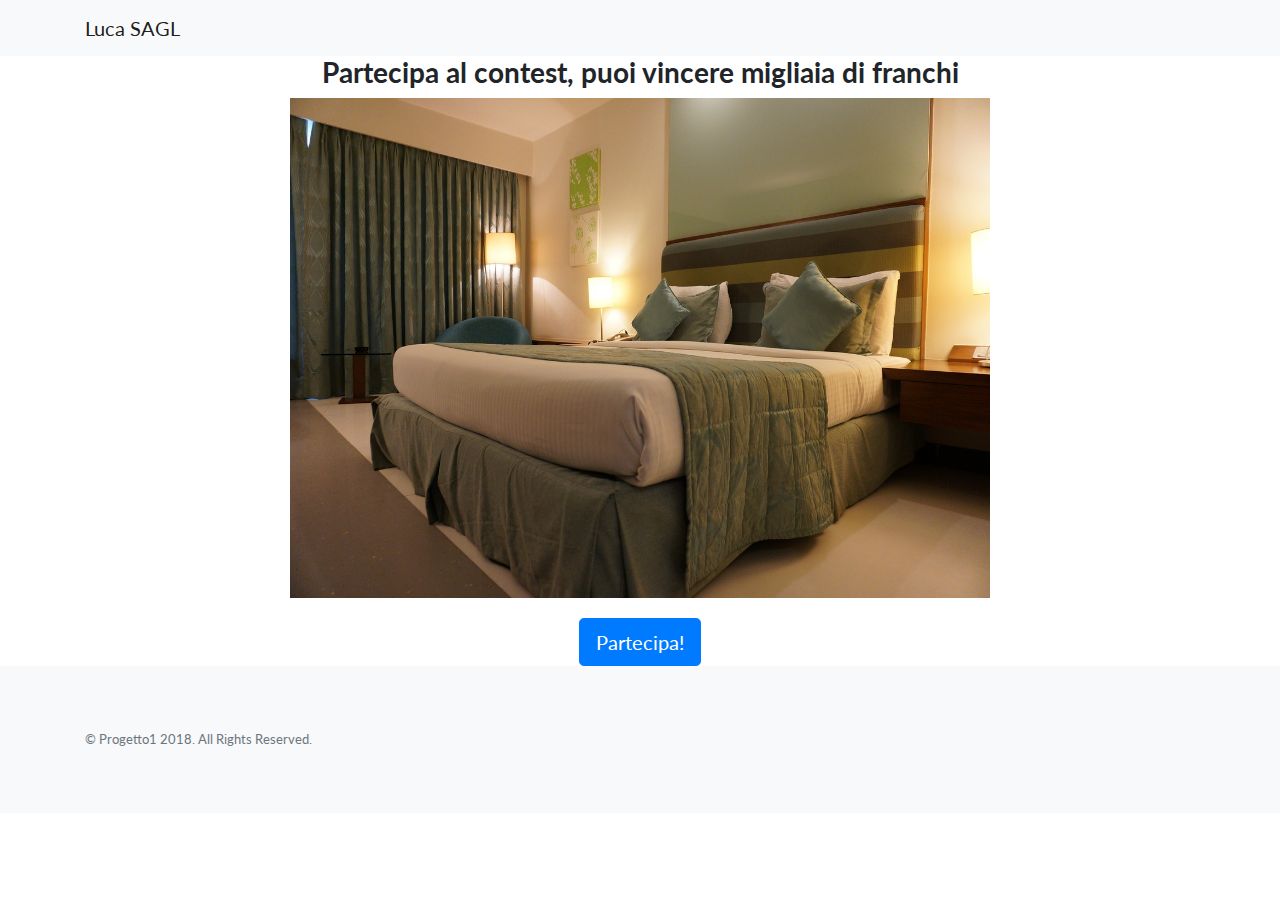
==== commit 7374ef40: "Nuove immagini e nuova animazione" ====
--- a/Codice/index.html
+++ b/Codice/index.html
@@ -1,137 +1,115 @@
 <!DOCTYPE html>
 <html lang="en">
 
-  <head>
+<head>
 
-    <meta charset="utf-8">
-    <meta name="viewport" content="width=device-width, initial-scale=1, shrink-to-fit=no">
-    <meta name="description" content="">
-    <meta name="author" content="">
+  <meta charset="utf-8">
+  <meta name="viewport" content="width=device-width, initial-scale=1, shrink-to-fit=no">
+  <meta name="description" content="">
+  <meta name="author" content="">
 
-    <title>Homepage</title>
+  <title>Homepage</title>
 
-    <!-- Bootstrap core CSS -->
-    <link href="vendor/bootstrap/css/bootstrap.min.css" rel="stylesheet">
+  <!-- Bootstrap core CSS -->
+  <link href="vendor/bootstrap/css/bootstrap.min.css" rel="stylesheet">
 
-    <!-- Custom fonts for this template -->
-    <link href="vendor/fontawesome-free/css/all.min.css" rel="stylesheet">
-    <link href="vendor/simple-line-icons/css/simple-line-icons.css" rel="stylesheet" type="text/css">
-    <link href="https://fonts.googleapis.com/css?family=Lato:300,400,700,300italic,400italic,700italic" rel="stylesheet" type="text/css">
+  <!-- Custom fonts for this template -->
+  <link href="vendor/fontawesome-free/css/all.min.css" rel="stylesheet">
+  <link href="vendor/simple-line-icons/css/simple-line-icons.css" rel="stylesheet" type="text/css">
+  <link href="https://fonts.googleapis.com/css?family=Lato:300,400,700,300italic,400italic,700italic" rel="stylesheet"
+    type="text/css">
 
-    <!-- Custom styles for this template -->
-    <link href="css/landing-page.min.css" rel="stylesheet">
+  <!-- Custom styles for this template -->
+  <link href="css/landing-page.min.css" rel="stylesheet">
+  <link href="css/style.css" rel="stylesheet">
 
-  </head>
+</head>
 
-  <body>
+<body style="overflow: hidden;">
 
-    <!-- Navigation -->
-    <nav class="navbar navbar-light bg-light static-top">
-      <div class="container">
-        <a class="navbar-brand" href="#">Luca SAGL</a>
+  <!-- Navigation -->
+  <nav class="navbar navbar-light bg-light static-top">
+    <div class="container">
+      <a class="navbar-brand" href="#">Luca SAGL</a>
+    </div>
+  </nav>
+
+  <!-- Masthead -->
+  <header class="text-center" id="main-area">
+    <div id="container" style="z-index:10;">
+      <div class="row d-flex justify-content-center align-middle">
+        <h3>Partecipa al contest, puoi vincere migliaia di franchi</h3>
       </div>
-    </nav>
+    </div>
+    <div>
+      <img id="showcase" src="img/showcase1.jpg" style="z-index:-1;" height="500px" width="700px">
+    </div>
+    <div id="buttons" style="margin-top:20px;">
+      <a href="pages/register.php"><button type="button" class="btn btn-primary btn-lg">Partecipa!</button></a>
+    </div>
+  </header>
 
-    <!-- Masthead -->
-    <header class="masthead text-white text-center" id="carousel">
-      <div class="overlay"></div>
-      <div class="container" style="opacity: 1;">
-        <div class="row">
-          <div class="col-xl-9 mx-auto">
-            <h1 class="mb-5">Registrati al contest, puoi vincere premi dal valore di migliaia di franchi!</h1>
-          </div>
-          <div class="col-md-10 col-lg-8 col-xl-7 mx-auto">
-            <form>
-              <div class="form-row">
-                <div class="col-12 col-md-9 mb-2 mb-md-0">
-                  <input type="email" class="form-control form-control-lg" placeholder="Enter your email...">
-                </div>
-                <div class="col-12 col-md-3">
-                  <button type="submit" class="btn btn-block btn-lg btn-primary">Sign up!</button>
-                </div>
-              </div>
-            </form>
-          </div>
+  <!-- Footer -->
+  <footer class="footer bg-light">
+    <div class="container">
+      <div class="row">
+        <div class="col-lg-6 h-100 text-center text-lg-left my-auto">
+          <p class="text-muted small mb-4 mb-lg-0">&copy; Progetto1 2018. All Rights Reserved.</p>
         </div>
       </div>
-    </header>
+    </div>
+  </footer>
 
-   
-    <!-- Footer -->
-    
-    <footer class="footer bg-light">
-      <div class="container">
-        <div class="row">
-          <div class="col-lg-6 h-100 text-center text-lg-left my-auto">
-            <ul class="list-inline mb-2">
-              <li class="list-inline-item">
-                <a href="#">About</a>
-              </li>
-              <li class="list-inline-item">&sdot;</li>
-              <li class="list-inline-item">
-                <a href="#">Contact</a>
-              </li>
-              <li class="list-inline-item">&sdot;</li>
-              <li class="list-inline-item">
-                <a href="#">Terms of Use</a>
-              </li>
-              <li class="list-inline-item">&sdot;</li>
-              <li class="list-inline-item">
-                <a href="#">Privacy Policy</a>
-              </li>
-            </ul>
-            <p class="text-muted small mb-4 mb-lg-0">&copy; Your Website 2018. All Rights Reserved.</p>
-          </div>
-          <div class="col-lg-6 h-100 text-center text-lg-right my-auto">
-            <ul class="list-inline mb-0">
-              <li class="list-inline-item mr-3">
-                <a href="#">
-                  <i class="fab fa-facebook fa-2x fa-fw"></i>
-                </a>
-              </li>
-              <li class="list-inline-item mr-3">
-                <a href="#">
-                  <i class="fab fa-twitter-square fa-2x fa-fw"></i>
-                </a>
-              </li>
-              <li class="list-inline-item">
-                <a href="#">
-                  <i class="fab fa-instagram fa-2x fa-fw"></i>
-                </a>
-              </li>
-            </ul>
-          </div>
-        </div>
-      </div>
-    </footer>
+  <!-- Bootstrap core JavaScript -->
+  <script src="vendor/jquery/jquery.min.js"></script>
+  <script src="vendor/bootstrap/js/bootstrap.bundle.min.js"></script>
 
-    <!-- Bootstrap core JavaScript -->
-    <script src="vendor/jquery/jquery.min.js"></script>
-    <script src="vendor/bootstrap/js/bootstrap.bundle.min.js"></script>
+  <script>
+    var imageIndex = 0;
+    var intervall = 5000;
 
-    <script>
-      var imageIndex = 0;
-      var intervall = 1000;
-      setInterval(function(){
-          if(imageIndex == 0){
-              $(".masthead").css("background-image","url('img/bg-showcase-1.jpg')"); 
-              
-              console.log("Changed 0");
-          } 
+    //Cambia l'immagine prima della fine del caricamento della pagina
+    switchImage();
 
-          if(imageIndex == 1){
-              $(".masthead").css("background-image","url('img/bg-showcase-2.jpg')");  
-              console.log("Changed 1");
-          }
+    //Quando la finestra è carica (loaded) inizia il carousel
+    $(document).ready(function () {
+      setInterval(function () {
+        //Nasconde l'immagine, arrivando fino ad un opacità di 0.15
+        $("#showcase").fadeTo("slow", 0.15, function () {
+          //Quando arriva ad un opacità di '0.15' cambia immagine
+          switchImage();
+          //Dopo aver nasconsto l'immagine cambia nuovamente l'opacità a '1' (quindi totalmente visibile)
+          $("#showcase").fadeTo("slow", 1);
+        });
+        //Tutto questo viene eseguito ogni 'intervall' millisecondi
+      }, intervall);
 
-          if(imageIndex == 2){
-              $(".masthead").css("background-image","url('img/bg-showcase-3.jpg')");  
-              console.log("Changed 2");
-          } 
+    });
 
-          imageIndex += 1;
-          if(imageIndex > 2){imageIndex =0;}
-      },intervall);
-    </script>
-  </body>
-</html>
+    /**
+     * Questa funzione si occupa di cambiare l'immagine mostrata nel carousel
+     * */
+    function switchImage() {
+      if (imageIndex == 0) {
+        $("#showcase").attr("src", "img/showcase1.jpg");
+        console.log("Changed 0");
+      }
+
+      if (imageIndex == 1) {
+        $("#showcase").attr("src", "img/showcase2.jpg");
+        console.log("Changed 1");
+      }
+
+      if (imageIndex == 2) {
+        $("#showcase").attr("src", "img/showcase3.jpg");
+        console.log("Changed 2");
+      }
+      imageIndex += 1;
+      if (imageIndex > 2) {
+        imageIndex = 0;
+      }
+    }
+  </script>
+</body>
+
+</html>--- a/Codice/css/style.css
+++ b/Codice/css/style.css
@@ -0,0 +1,7 @@
+#logout-button{
+    position: fixed;
+    top: 0%;
+    right: 0px; 
+    height: 100px;
+    width: 300px;
+}